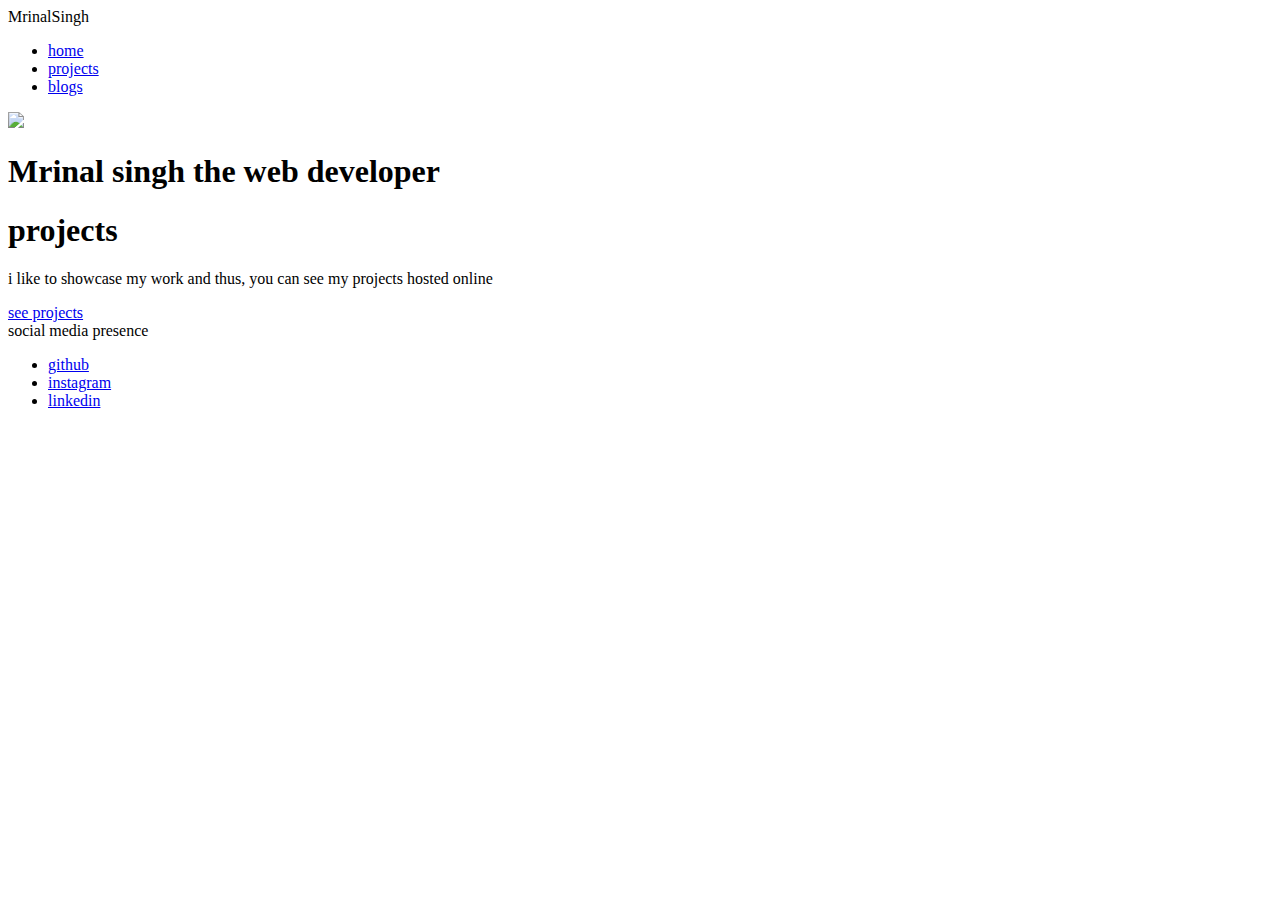
==== index.html @ a9d1ff9e "updatedoc" ====
<!DOCTYPE html>
<html lang="en">
<head>
    <meta charset="UTF-8">
    <meta http-equiv="X-UA-Compatible" content="IE=edge">
    <meta name="viewport" content="width=device-width, initial-scale=1.0">
    <title>HOME | My Portfolio</title>
</head>
<body>
    <nav class="navigation container">
    <div class="nav-brand">MrinalSingh</div>
    <ul class="list-non-bullet nav-pills">
        <li class="list-item-inline">
            <a class="link" href="/home.html">home</a>
        </li>
        <li class="list-item-inline">
            <a class="link" href="/project.html">projects</a>
        </li>
        <li class="list-item-inline">
            <a class="link" href="/blogs.html">blogs</a>
        </li>
    </ul>
    </nav>

    <header class="hero">
        <img class="hero-img" src="images/online.png" />
        <h1 class="hero-heading">Mrinal singh the <span class ="heading-inverted">web developer</span></h1>
    </header>

    <section class="sectin ow">
        <div class="container container-center">
        <h1>projects</h1>
        <p>i like to showcase my work and thus, you can see my projects hosted online</p>
        <a class="link link-primary" href="projects.html">see projects</a>
        </div>
    </section>

    <footer class="footer">
        <div class="footer-header">social media presence</div>
        <ul class="social-links list-non-bullet">
            <li class="list-tem inline">
            <a class="link" href="https://github.com/mrinish7">
            github</a>
            </li>
            <li>
                <a class="link" href="https://www.instagram.com/6feetofawesomeness/">
                instagram</a>
            </li>
            <li>
                <a class="link" href="https://www.linkedin.com/in/mrinal-singh-a0b1571ab/">
                linkedin</a>
            </li>
        </ul>
    </footer>
</body>
</html>
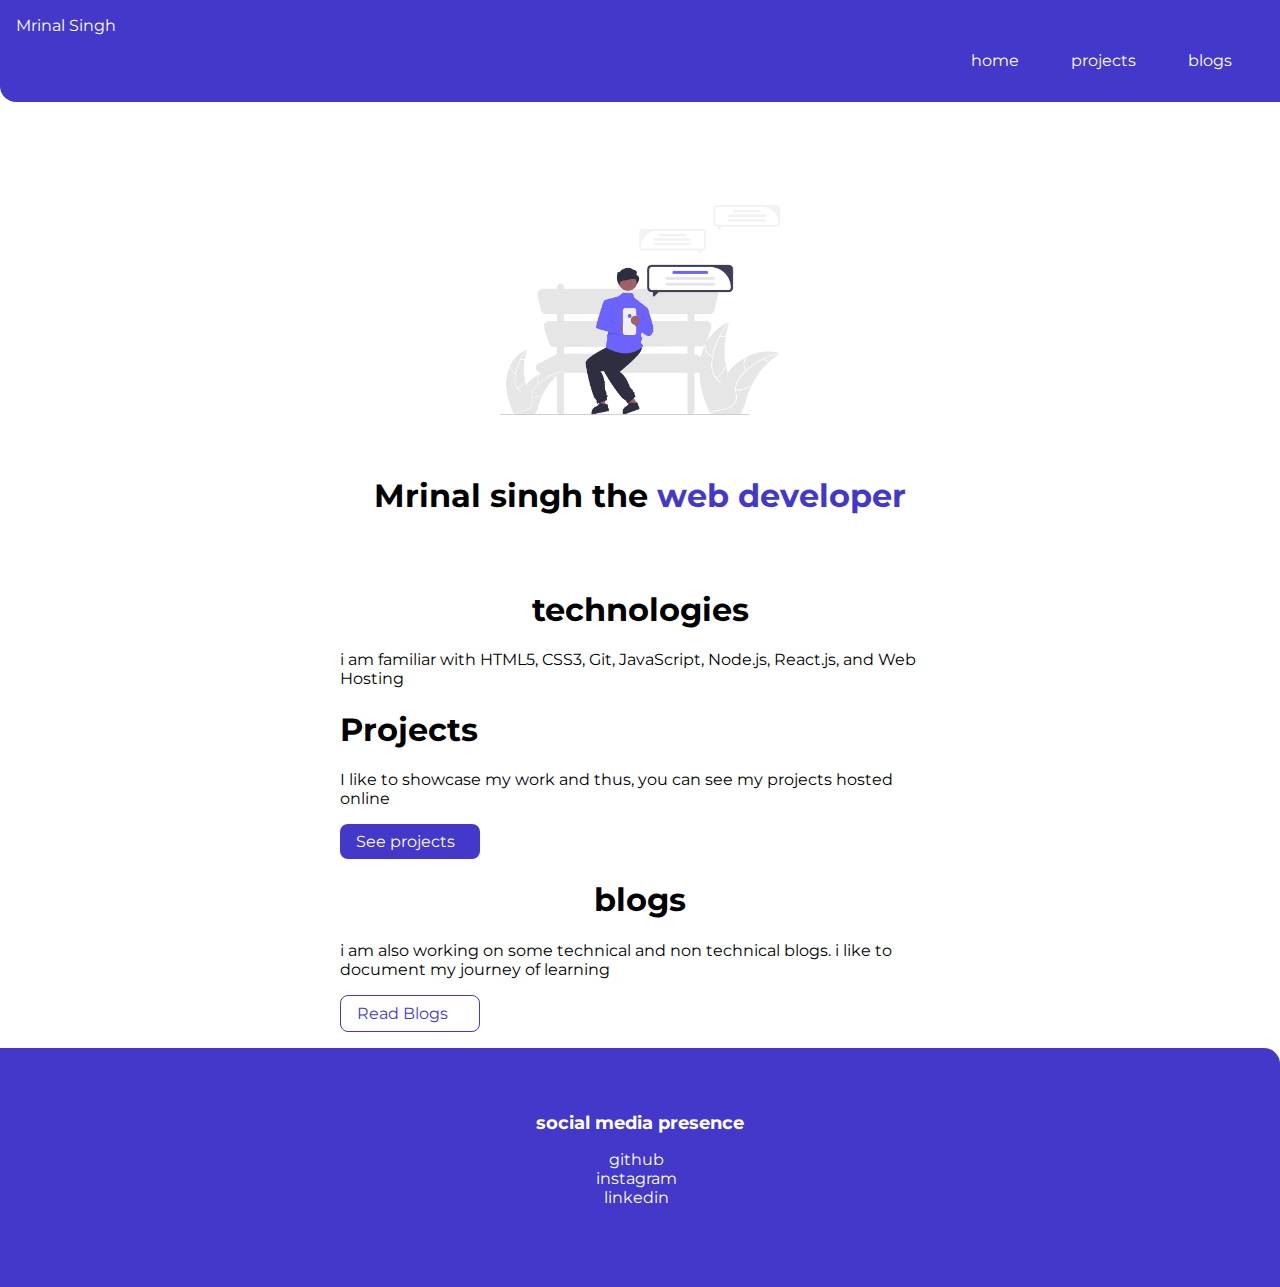
==== commit 54c744b0: "update" ====
--- a/index.html
+++ b/index.html
@@ -2,22 +2,22 @@
 <html lang="en">
 <head>
     <meta charset="UTF-8">
-    <meta http-equiv="X-UA-Compatible" content="IE=edge">
     <meta name="viewport" content="width=device-width, initial-scale=1.0">
     <title>HOME | My Portfolio</title>
+    <link href="stylesheet.css" rel="stylesheet" />
 </head>
 <body>
     <nav class="navigation container">
-    <div class="nav-brand">MrinalSingh</div>
+    <div class="nav-brand">Mrinal Singh</div>
     <ul class="list-non-bullet nav-pills">
         <li class="list-item-inline">
-            <a class="link" href="/home.html">home</a>
+            <a class="link" href="./index.html">home</a>
         </li>
         <li class="list-item-inline">
-            <a class="link" href="/project.html">projects</a>
+            <a class="link" href="./projects.html">projects</a>
         </li>
         <li class="list-item-inline">
-            <a class="link" href="/blogs.html">blogs</a>
+            <a class="link" href="./blogs.html">blogs</a>
         </li>
     </ul>
     </nav>
@@ -27,11 +27,26 @@
         <h1 class="hero-heading">Mrinal singh the <span class ="heading-inverted">web developer</span></h1>
     </header>
 
-    <section class="sectin ow">
+    <section class="section ow">
         <div class="container container-center">
-        <h1>projects</h1>
-        <p>i like to showcase my work and thus, you can see my projects hosted online</p>
-        <a class="link link-primary" href="projects.html">see projects</a>
+        <h1>technologies</h1>
+        <p>i am familiar with HTML5, CSS3, Git, JavaScript, Node.js, React.js, and Web Hosting</p>
+        </div>
+    </section>
+
+    <section>
+        <div class="container container-center">
+            <h1>Projects</h1>
+            <p>I like to showcase my work and thus, you can see my projects hosted online</p>
+            <a class="link link-primary" href="/project.html">See projects</a>
+        </div>
+    </section>
+
+    <section class="section ow">
+        <div class="container container-center">
+            <h1>blogs</h1>
+            <p>i am also working on some technical and non technical blogs. i like to document my journey of learning</p>
+            <a class="link link-secondary" href="/blogs.html">Read Blogs</a>
         </div>
     </section>
 
--- a/stylesheet.css
+++ b/stylesheet.css
@@ -0,0 +1,145 @@
+@import url('https://fonts.googleapis.com/css2?family=Montserrat:wght@400;700&display=swap');
+
+:root {
+    --primary-color: #4338CA;
+    --offowhite: #9CA3AF;
+    --drak-grey: #374151;
+}
+
+body{
+    font-family: 'Montserrat', sans-serif;
+    margin: 0px
+}
+
+hr {
+    margin: 2rem 0rem;
+}
+
+.margin-md {
+    margin: 2rem;
+}
+
+.container {
+    padding: 0rem 1rem;
+}
+
+.container-center {
+    max-width: 600px;
+    margin: auto;
+}
+
+.link {
+    box-sizing: border-box;
+    text-decoration: none;
+    padding: 0.5rem 1rem;
+}
+
+.link-primary {
+    background-color: var(--primary-color);
+    border-radius: 0.5rem;
+    color: white;
+    display: block;
+    max-width: 140px;
+    margin: 1rem 1rem 1rem 0rem;
+}
+
+.link-secondary {
+color: var(--primary-color);
+border-radius: 0.5rem;
+border: 1px solid var(--primary-color);
+display: block;
+max-width: 140px;
+margin: 1rem 1rem 1rem 0rem;
+}
+
+.list-non-bullet {
+    list-style: none;
+    padding: 0rem 0.5rem;
+}
+
+.list-item-inline {
+    display: inline;
+    padding: 0rem 0.5rem;
+}
+
+.navigation {
+    background-color: var(--primary-color);
+    color: white;
+    padding: 1rem;
+    border-bottom-left-radius: 1rem;
+}
+
+.navigation .nav-brnad {
+    font-weight: bold;
+}
+
+.navigation .nav-pills {
+    text-align: right;
+}
+
+.navigation .link{
+    color: white;
+}
+
+.navigation .link-active {
+    font-weight: bold;
+}
+
+.hero {
+    padding: 2rem;
+    padding-top: 5rem;
+}
+
+.hero .hero-img {
+    max-width: 80%;
+    width: 350px;
+    display: block;
+    margin: auto;
+}
+
+.hero .hero-heading {
+    text-align: center;
+    padding-top: 1rem;
+    color: var(--dark-gray);
+}
+
+.hero .hero-heading .heading-inverted {
+    color: var(--primary-color);
+}
+
+.section h1 {
+    text-align: center;
+}
+
+.ow {
+    background-color: var(--off-white);
+}
+
+.footer {
+    background-color: var(--primary-color);
+    padding: 4rem 1rem;
+    text-align: center;
+    color: white;
+    border-top-right-radius: 1rem;
+}
+
+.footer .link {
+    color: white;
+}
+
+.footer .footer-header {
+    font-weight: bold;
+    font-size: large;
+}
+
+.footer ul {
+    padding-inline-start: 0px;
+}
+
+.showcase-list {
+    padding: 2rem;
+}
+
+.showcase-blog {
+    padding-bottom: 6rem;
+}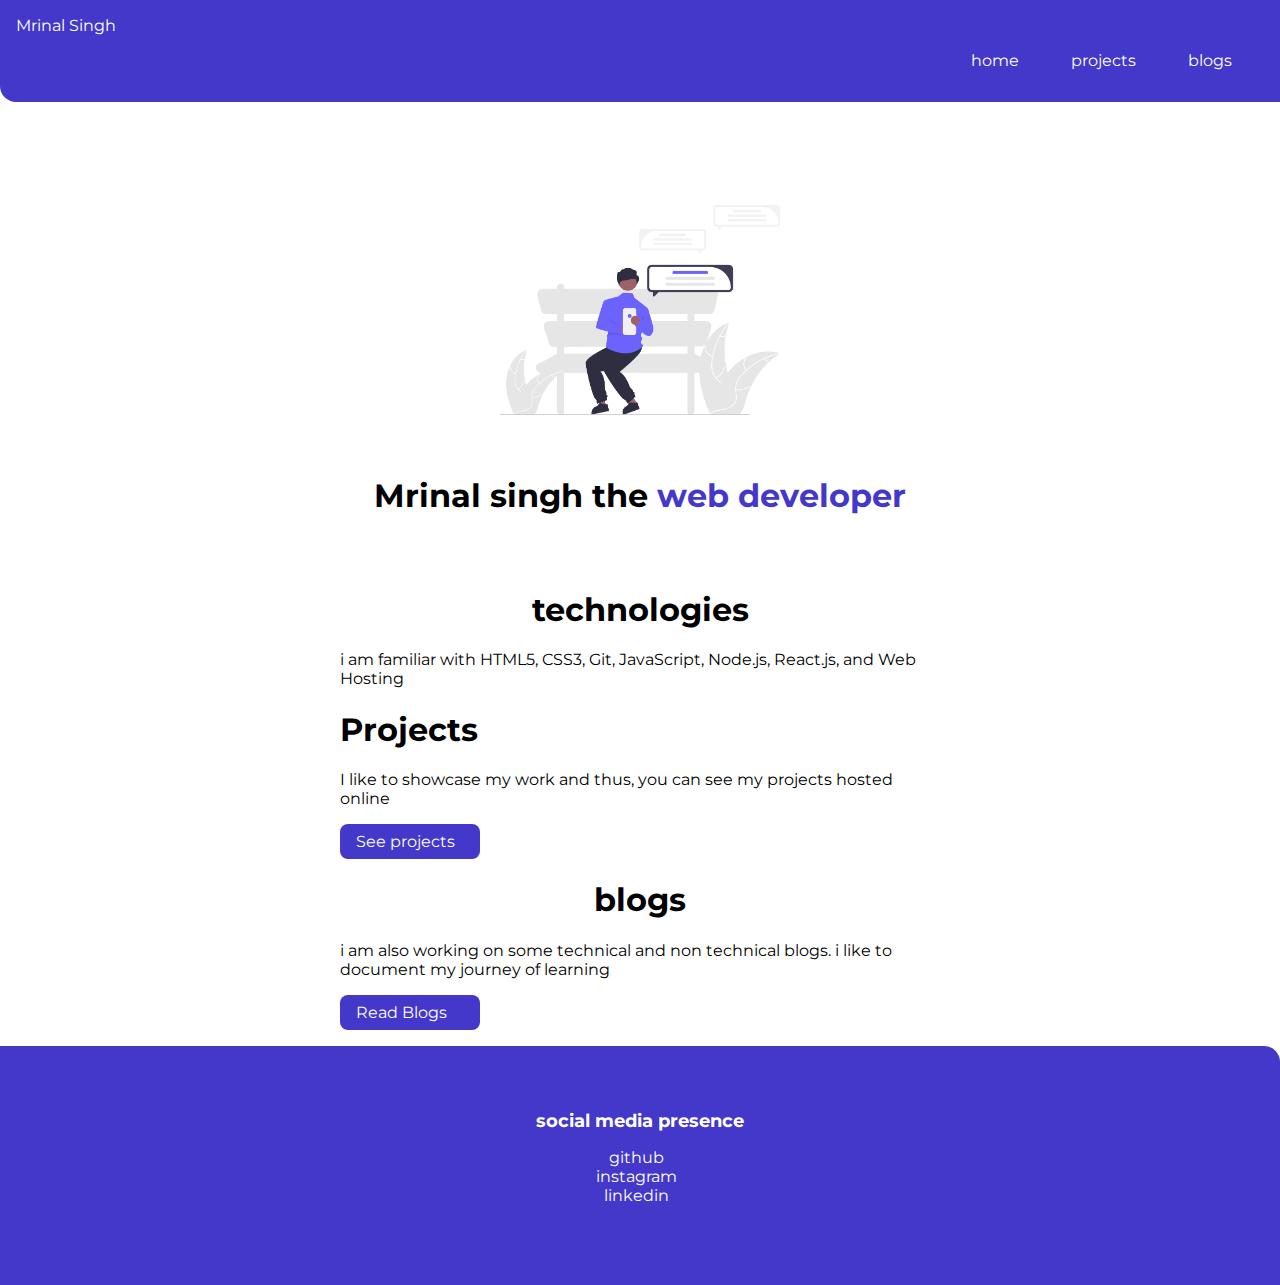
==== commit 7738b4f4: "Update index.html" ====
--- a/index.html
+++ b/index.html
@@ -38,7 +38,7 @@
         <div class="container container-center">
             <h1>Projects</h1>
             <p>I like to showcase my work and thus, you can see my projects hosted online</p>
-            <a class="link link-primary" href="/project.html">See projects</a>
+            <a class="link link-primary" href="./projects.html">See projects</a>
         </div>
     </section>
 
@@ -46,7 +46,7 @@
         <div class="container container-center">
             <h1>blogs</h1>
             <p>i am also working on some technical and non technical blogs. i like to document my journey of learning</p>
-            <a class="link link-secondary" href="/blogs.html">Read Blogs</a>
+            <a class="link link-primary" href="./blogs.html">Read Blogs</a>
         </div>
     </section>
 
--- a/stylesheet.css
+++ b/stylesheet.css
@@ -1,4 +1,5 @@
 @import url('https://fonts.googleapis.com/css2?family=Montserrat:wght@400;700&display=swap');
+@import url('https://fonts.googleapis.com/css2?family=Josefin+Sans:ital,wght@1,500&display=swap');
 
 :root {
     --primary-color: #4338CA;
@@ -142,4 +143,13 @@
 
 .showcase-blog {
     padding-bottom: 6rem;
+}
+
+.first-blog {
+ font-family: 'Josefin Sans', sans-serif;
+ text-align: center;
+ padding-left: 400px;
+ padding-right: 400px;
+ margin: 50px;
+ font-size: large;   
 }